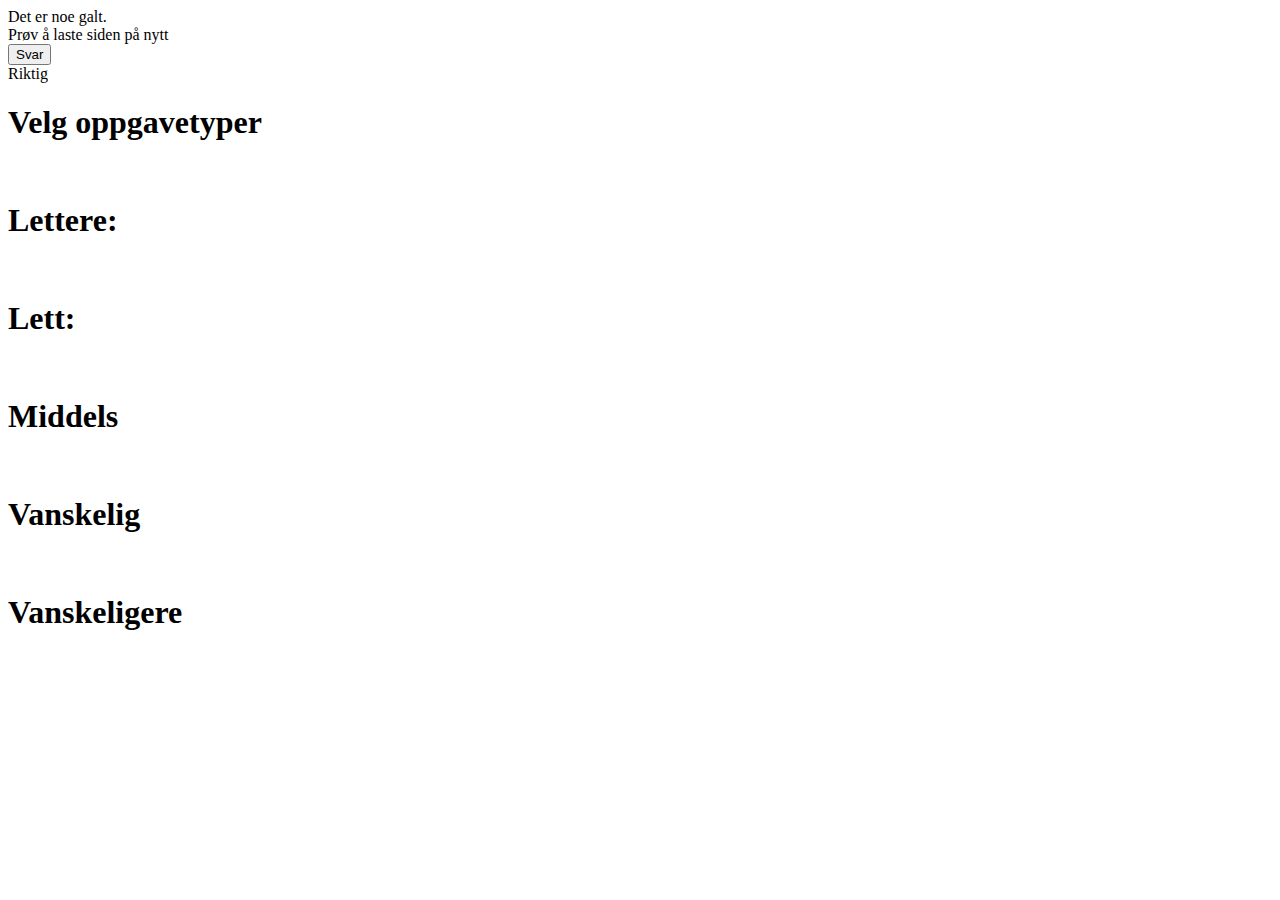
==== tekstoppgaver/index.html @ f9743867 "Add files via upload" ====
<!DOCTYPE html>
<html lang="en">

<head>
    <meta name="mobile-web-app-capable" content="yes">
    <meta name="apple-mobile-web-app-capable" content="yes">
    <meta name="viewport"
        content="user-scalable=no, initial-scale=1, maximum-scale=1, minimum-scale=1, width=device-width, height=device-height" />
    <meta charset="UTF-8">
    <title>Tekstoppgaver</title>
    <link rel="stylesheet" href="./css/animate.css">
    <link rel="stylesheet" href="./css/keypad.css">
    <link rel="stylesheet" href="./css/style.css">
    <script src="./js/jquery.js"></script>
    <script src="./js/keypad.js"></script>
    <link rel="icon" type="image/png" href="./icon.png">
    <link rel="apple-touch-icon" type="image/png" href="./icon.png">
</head>

<body>
    <!-- <canvas></canvas> -->
    <div class="app">
        <form onsubmit="return false;" class="appform">
            <div class="appdiv">
                <div class="text">Det er noe galt.</div>
                <div class="svar">Prøv å laste siden på nytt</div>
            </div>
            <div class="svarknapp">
                <input type="submit" value="Svar" id="svarknapp">
            </div>
        </form>
        <div id="snackbar">Riktig</div>

        <div class="openBtn">
            <span></span>
        </div>

        <div class="openDiv">
            <div class="container">
                <h1>Velg oppgavetyper</h1>
                <br />
                <h1>Lettere:</h1>
                <div class="lettere"></div>
                <br />

                <h1>Lett:</h1>
                <div class="lett"></div>
                <br />

                <h1>Middels</h1>
                <div class="middels"></div>
                <br />

                <h1>Vanskelig</h1>
                <div class="vanskelig"> </div>
                <br />

                <h1>Vanskeligere</h1>
                <div class="vanskeligere"></div>
                <br />
            </div>
        </div>
    </div>
    <script src="./js/tekstoppgaver.js"></script>
</body>

</html>
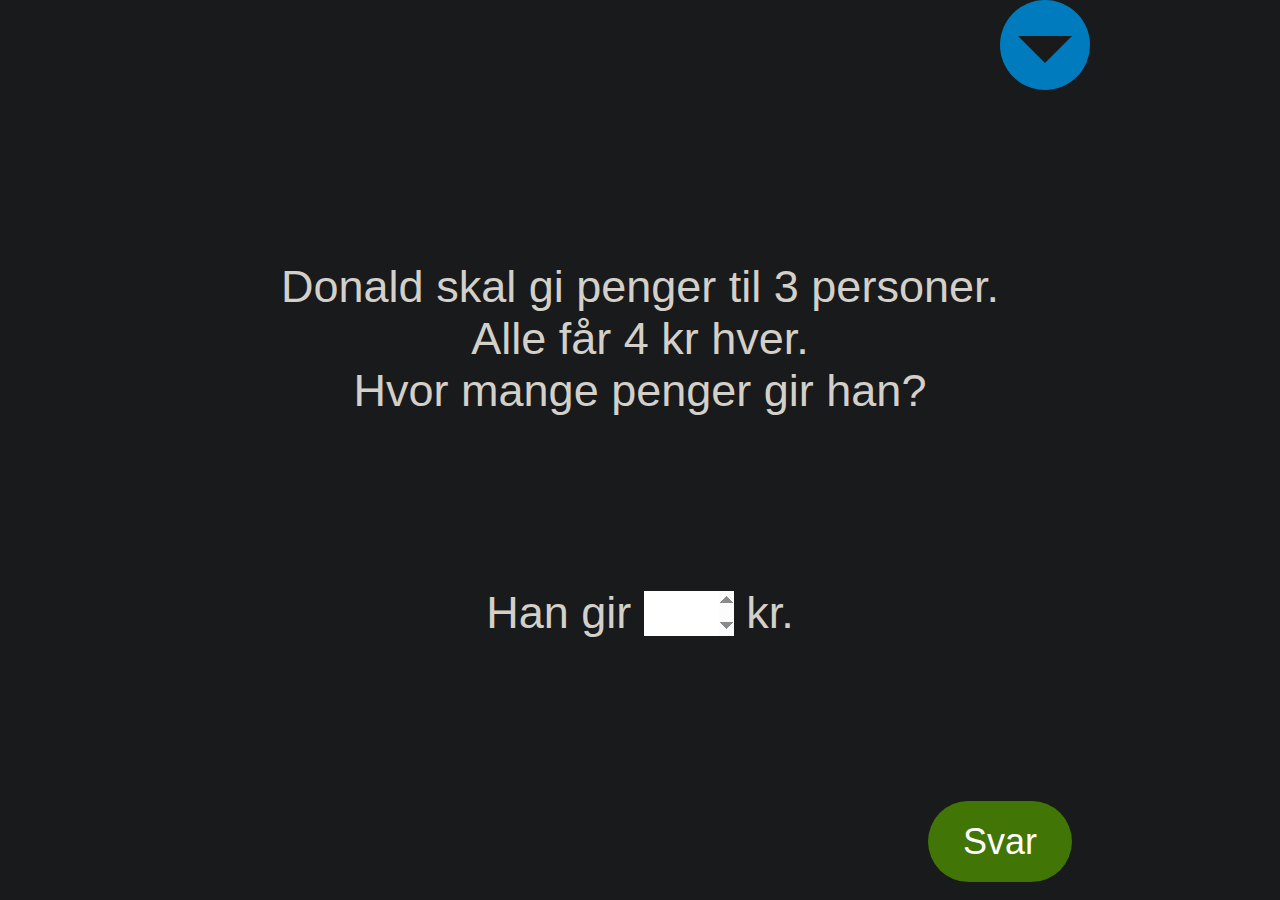
==== commit 55802a19: "LeGge til meny-ting" ====
--- a/tekstoppgaver/index.html
+++ b/tekstoppgaver/index.html
@@ -10,9 +10,11 @@
     <title>Tekstoppgaver</title>
     <link rel="stylesheet" href="./css/animate.css">
     <link rel="stylesheet" href="./css/keypad.css">
+    <link rel="stylesheet" href="./css/accordion.css">
     <link rel="stylesheet" href="./css/style.css">
     <script src="./js/jquery.js"></script>
     <script src="./js/keypad.js"></script>
+    <script src="./js/accordion.js"></script>
     <link rel="icon" type="image/png" href="./icon.png">
     <link rel="apple-touch-icon" type="image/png" href="./icon.png">
 </head>
@@ -37,27 +39,50 @@
 
         <div class="openDiv">
             <div class="container">
-                <h1>Velg oppgavetyper</h1>
-                <br />
-                <h1>Lettere:</h1>
-                <div class="lettere"></div>
-                <br />
+                <div data-role="accordion" data-one-frame="true" data-show-active="true">
+                    <div class="frame active">
+                        <div class="heading">Velg oppgavetyper</div>
+                        <div class="content">
+                            <h1>Velg oppgavetyper</h1>
+                            <br />
+                            <h1>Lettere:</h1>
+                            <div class="lettere"></div>
+                            <br />
 
-                <h1>Lett:</h1>
-                <div class="lett"></div>
-                <br />
+                            <h1>Lett:</h1>
+                            <div class="lett"></div>
+                            <br />
 
-                <h1>Middels</h1>
-                <div class="middels"></div>
-                <br />
+                            <h1>Middels</h1>
+                            <div class="middels"></div>
+                            <br />
 
-                <h1>Vanskelig</h1>
-                <div class="vanskelig"> </div>
-                <br />
+                            <h1>Vanskelig</h1>
+                            <div class="vanskelig"> </div>
+                            <br />
 
-                <h1>Vanskeligere</h1>
-                <div class="vanskeligere"></div>
-                <br />
+                            <h1>Vanskeligere</h1>
+                            <div class="vanskeligere"></div>
+                        </div>
+                    </div>
+                    <div class="frame">
+                        <div class="heading">Lag URL</div>
+                        <div class="content">
+                            <h1>Lag URL</h1>
+                            <br />
+                            <div class="urlBox">
+                                <label class="tgl">
+                                    <input type="checkbox" checked id="lasOppg" />
+                                    <span>Lås oppgaver</span>
+                                </label>
+                                <div class="url">
+                                    <div class="urlTxt">URL:</div>
+                                    <input class="urlText" placeholder="Her kommer URL-en" readonly>
+                                </div>
+                            </div>
+                        </div>
+                    </div>
+                </div>
             </div>
         </div>
     </div>
--- a/tekstoppgaver/css/keypad.css
+++ b/tekstoppgaver/css/keypad.css
@@ -0,0 +1,774 @@
+/*
+ * Metro 4 Components Library 4.4.3  (https://metroui.org.ua)
+ * Copyright 2012-2021 by Serhii Pimenov (https://pimenov.com.ua). All rights reserved.
+ * Built at 13/03/2021 13:20:23
+ * Licensed under MIT
+ */
+.keypad {
+  background-color: #ffffff;
+  color: #1d1d1d;
+  border: 1px solid #d9d9d9;
+}
+.keypad input {
+  border: 0;
+}
+.keypad .keys {
+  display: none;
+  position: absolute;
+  top: 100%;
+  left: 0;
+  width: auto;
+  float: left;
+  background-color: inherit;
+  color: inherit;
+  border: none;
+  padding: 0;
+  user-select: none;
+  transition: all 0.3s ease-in-out;
+  z-index: 1000;
+}
+.keypad .keys::before {
+  content: '';
+  position: absolute;
+  background-color: inherit;
+  width: 10px;
+  height: 10px;
+  border: 1px solid #dfdfdf;
+  z-index: 2;
+  left: -5px;
+  top: 50%;
+  transform: translateY(-50%);
+  margin-top: -5px;
+  border-top-color: transparent;
+  border-right-color: transparent;
+  transform: rotate(45deg);
+}
+.keypad .keys.open {
+  display: block;
+  transition: all 0.3s ease-in-out;
+}
+.keypad .keys.right {
+  left: 100%;
+  transform: translateY(-50%);
+  top: 50%;
+  margin-left: -1px;
+}
+.keypad .keys.bottom {
+  left: 50%;
+  transform: translateX(-50%);
+  top: 100%;
+  margin-top: -1px;
+}
+.keypad .keys.bottom::before {
+  top: 0;
+  left: 50%;
+  transform: translateX(-50%);
+  transform: rotate(135deg);
+}
+.keypad .keys.top {
+  top: 0;
+  left: 50%;
+  transform: translateY(-100%) translateX(-50%);
+  margin-top: 1px;
+}
+.keypad .keys.top::before {
+  top: 100%;
+  left: 50%;
+  transform: translateX(-50%);
+  transform: rotate(-45deg);
+}
+.keypad .keys.left {
+  left: 0;
+  transform: translateY(-50%) translateX(-100%);
+  top: 50%;
+  margin-left: 1px;
+}
+.keypad .keys.left::before {
+  top: 50%;
+  transform: translateY(-50%);
+  left: 100%;
+  margin-left: -5px;
+  transform: rotate(225deg);
+}
+.keypad .keys.bottom-left {
+  top: 100%;
+  left: 0;
+  margin-top: -1px;
+}
+.keypad .keys.bottom-left::before {
+  top: 0;
+  left: 0.625rem;
+  transform: rotate(135deg);
+}
+.keypad .keys.bottom-right {
+  top: 100%;
+  left: 100%;
+  transform: translateX(-100%);
+  margin-top: -1px;
+}
+.keypad .keys.bottom-right::before {
+  top: 0;
+  left: 100%;
+  margin-left: -1rem;
+  transform: rotate(135deg);
+}
+.keypad .keys.top-left {
+  top: 0;
+  left: 0;
+  transform: translateY(-100%);
+  margin-top: 1px;
+}
+.keypad .keys.top-left::before {
+  top: 100%;
+  left: 0.625rem;
+  transform: rotate(-45deg);
+}
+.keypad .keys.top-right {
+  top: 0;
+  left: 100%;
+  transform: translateY(-100%) translateX(-100%);
+  margin-top: 1px;
+}
+.keypad .keys.top-right::before {
+  top: 100%;
+  left: 100%;
+  margin-left: -1rem;
+  transform: rotate(-45deg);
+}
+.keypad .key {
+  display: block;
+  position: relative;
+  float: left;
+  background-color: inherit;
+  color: inherit;
+  margin: 0;
+  text-align: center;
+  border: 1px solid #dfdfdf;
+  font-size: 1rem;
+  cursor: pointer;
+  transition: all 0.3s ease-in-out;
+}
+.keypad .key:hover {
+  transition: all 0.3s ease-in-out;
+  box-shadow: 0 0 0 3px rgba(228, 228, 228, 0.45);
+  transform: scale(1.2);
+  z-index: 2;
+}
+.keypad .key.service-key {
+  background-color: #f8f8f8;
+}
+.metro-input,
+.file,
+.input,
+.textarea,
+.select,
+.tag-input,
+.spinner,
+.color-picker {
+  position: relative;
+  border: 1px #d9d9d9 solid;
+  color: #1d1d1d;
+  width: 100%;
+  font-size: 16px;
+  height: 36px;
+  line-height: 36px;
+  background: #ffffff none;
+  background-clip: padding-box;
+  min-width: 0;
+}
+.metro-input input,
+.file input,
+.input input,
+.textarea input,
+.select input,
+.tag-input input,
+.spinner input,
+.color-picker input {
+  appearance: none;
+  display: block;
+  outline: none;
+  width: 100%;
+  min-width: 0;
+}
+.metro-input input::-ms-clear,
+.file input::-ms-clear,
+.input input::-ms-clear,
+.textarea input::-ms-clear,
+.select input::-ms-clear,
+.tag-input input::-ms-clear,
+.spinner input::-ms-clear,
+.color-picker input::-ms-clear {
+  display: none;
+}
+.metro-input input::-ms-reveal,
+.file input::-ms-reveal,
+.input input::-ms-reveal,
+.textarea input::-ms-reveal,
+.select input::-ms-reveal,
+.tag-input input::-ms-reveal,
+.spinner input::-ms-reveal,
+.color-picker input::-ms-reveal {
+  display: none;
+}
+.metro-input input::-webkit-clear-button,
+.file input::-webkit-clear-button,
+.input input::-webkit-clear-button,
+.textarea input::-webkit-clear-button,
+.select input::-webkit-clear-button,
+.tag-input input::-webkit-clear-button,
+.spinner input::-webkit-clear-button,
+.color-picker input::-webkit-clear-button {
+  display: none;
+}
+.metro-input input::-webkit-inner-spin-button,
+.file input::-webkit-inner-spin-button,
+.input input::-webkit-inner-spin-button,
+.textarea input::-webkit-inner-spin-button,
+.select input::-webkit-inner-spin-button,
+.tag-input input::-webkit-inner-spin-button,
+.spinner input::-webkit-inner-spin-button,
+.color-picker input::-webkit-inner-spin-button {
+  height: 100%;
+}
+.metro-input:focus,
+.file:focus,
+.input:focus,
+.textarea:focus,
+.select:focus,
+.tag-input:focus,
+.spinner:focus,
+.color-picker:focus {
+  outline: none;
+}
+.metro-input:hover,
+.file:hover,
+.input:hover,
+.textarea:hover,
+.select:hover,
+.tag-input:hover,
+.spinner:hover,
+.color-picker:hover {
+  border-color: #c0c0c0;
+}
+.metro-input .input-clear-button,
+.file .input-clear-button,
+.input .input-clear-button,
+.textarea .input-clear-button,
+.select .input-clear-button,
+.tag-input .input-clear-button,
+.spinner .input-clear-button,
+.color-picker .input-clear-button,
+.metro-input .input-reveal-button,
+.file .input-reveal-button,
+.input .input-reveal-button,
+.textarea .input-reveal-button,
+.select .input-reveal-button,
+.tag-input .input-reveal-button,
+.spinner .input-reveal-button,
+.color-picker .input-reveal-button {
+  transform: scale(0);
+  opacity: 0;
+}
+.metro-input .input-clear-button:active,
+.file .input-clear-button:active,
+.input .input-clear-button:active,
+.textarea .input-clear-button:active,
+.select .input-clear-button:active,
+.tag-input .input-clear-button:active,
+.spinner .input-clear-button:active,
+.color-picker .input-clear-button:active,
+.metro-input .input-reveal-button:active,
+.file .input-reveal-button:active,
+.input .input-reveal-button:active,
+.textarea .input-reveal-button:active,
+.select .input-reveal-button:active,
+.tag-input .input-reveal-button:active,
+.spinner .input-reveal-button:active,
+.color-picker .input-reveal-button:active,
+.metro-input .input-clear-button:focus,
+.file .input-clear-button:focus,
+.input .input-clear-button:focus,
+.textarea .input-clear-button:focus,
+.select .input-clear-button:focus,
+.tag-input .input-clear-button:focus,
+.spinner .input-clear-button:focus,
+.color-picker .input-clear-button:focus,
+.metro-input .input-reveal-button:focus,
+.file .input-reveal-button:focus,
+.input .input-reveal-button:focus,
+.textarea .input-reveal-button:focus,
+.select .input-reveal-button:focus,
+.tag-input .input-reveal-button:focus,
+.spinner .input-reveal-button:focus,
+.color-picker .input-reveal-button:focus,
+.metro-input .input-clear-button:hover,
+.file .input-clear-button:hover,
+.input .input-clear-button:hover,
+.textarea .input-clear-button:hover,
+.select .input-clear-button:hover,
+.tag-input .input-clear-button:hover,
+.spinner .input-clear-button:hover,
+.color-picker .input-clear-button:hover,
+.metro-input .input-reveal-button:hover,
+.file .input-reveal-button:hover,
+.input .input-reveal-button:hover,
+.textarea .input-reveal-button:hover,
+.select .input-reveal-button:hover,
+.tag-input .input-reveal-button:hover,
+.spinner .input-reveal-button:hover,
+.color-picker .input-reveal-button:hover {
+  opacity: 1;
+  transform: scale(1);
+}
+.metro-input:focus .input-clear-button,
+.file:focus .input-clear-button,
+.input:focus .input-clear-button,
+.textarea:focus .input-clear-button,
+.select:focus .input-clear-button,
+.tag-input:focus .input-clear-button,
+.spinner:focus .input-clear-button,
+.color-picker:focus .input-clear-button,
+.metro-input.focused .input-clear-button,
+.file.focused .input-clear-button,
+.input.focused .input-clear-button,
+.textarea.focused .input-clear-button,
+.select.focused .input-clear-button,
+.tag-input.focused .input-clear-button,
+.spinner.focused .input-clear-button,
+.color-picker.focused .input-clear-button,
+.metro-input:hover .input-clear-button,
+.file:hover .input-clear-button,
+.input:hover .input-clear-button,
+.textarea:hover .input-clear-button,
+.select:hover .input-clear-button,
+.tag-input:hover .input-clear-button,
+.spinner:hover .input-clear-button,
+.color-picker:hover .input-clear-button,
+.metro-input:focus .input-reveal-button,
+.file:focus .input-reveal-button,
+.input:focus .input-reveal-button,
+.textarea:focus .input-reveal-button,
+.select:focus .input-reveal-button,
+.tag-input:focus .input-reveal-button,
+.spinner:focus .input-reveal-button,
+.color-picker:focus .input-reveal-button,
+.metro-input.focused .input-reveal-button,
+.file.focused .input-reveal-button,
+.input.focused .input-reveal-button,
+.textarea.focused .input-reveal-button,
+.select.focused .input-reveal-button,
+.tag-input.focused .input-reveal-button,
+.spinner.focused .input-reveal-button,
+.color-picker.focused .input-reveal-button,
+.metro-input:hover .input-reveal-button,
+.file:hover .input-reveal-button,
+.input:hover .input-reveal-button,
+.textarea:hover .input-reveal-button,
+.select:hover .input-reveal-button,
+.tag-input:hover .input-reveal-button,
+.spinner:hover .input-reveal-button,
+.color-picker:hover .input-reveal-button {
+  opacity: 1;
+  transform: scale(1);
+  visibility: visible;
+}
+.metro-input:focus,
+.file:focus,
+.input:focus,
+.textarea:focus,
+.select:focus,
+.tag-input:focus,
+.spinner:focus,
+.color-picker:focus,
+.metro-input.focused,
+.file.focused,
+.input.focused,
+.textarea.focused,
+.select.focused,
+.tag-input.focused,
+.spinner.focused,
+.color-picker.focused {
+  box-shadow: 0 0 0 3px rgba(228, 228, 228, 0.45);
+}
+.metro-input:disabled,
+.file:disabled,
+.input:disabled,
+.textarea:disabled,
+.select:disabled,
+.tag-input:disabled,
+.spinner:disabled,
+.color-picker:disabled,
+.metro-input.disabled,
+.file.disabled,
+.input.disabled,
+.textarea.disabled,
+.select.disabled,
+.tag-input.disabled,
+.spinner.disabled,
+.color-picker.disabled {
+  pointer-events: none;
+  border-color: #ebebeb;
+  background-color: #e9e9e9;
+}
+.metro-input.hide-cursor input,
+.file.hide-cursor input,
+.input.hide-cursor input,
+.textarea.hide-cursor input,
+.select.hide-cursor input,
+.tag-input.hide-cursor input,
+.spinner.hide-cursor input,
+.color-picker.hide-cursor input {
+  color: transparent;
+  text-shadow: 0 0 0 #1d1d1d;
+}
+.metro-input.required,
+.file.required,
+.input.required,
+.textarea.required,
+.select.required,
+.tag-input.required,
+.spinner.required,
+.color-picker.required {
+  border: 1px #1ba1e2 dashed !important;
+}
+.metro-input.required:focus,
+.file.required:focus,
+.input.required:focus,
+.textarea.required:focus,
+.select.required:focus,
+.tag-input.required:focus,
+.spinner.required:focus,
+.color-picker.required:focus,
+.metro-input.required.focused,
+.file.required.focused,
+.input.required.focused,
+.textarea.required.focused,
+.select.required.focused,
+.tag-input.required.focused,
+.spinner.required.focused,
+.color-picker.required.focused {
+  box-shadow: 0 0 0 3px rgba(27, 161, 226, 0.45) !important;
+}
+.metro-input.invalid,
+.file.invalid,
+.input.invalid,
+.textarea.invalid,
+.select.invalid,
+.tag-input.invalid,
+.spinner.invalid,
+.color-picker.invalid {
+  border: 1px #CE352C solid !important;
+}
+.metro-input.invalid:focus,
+.file.invalid:focus,
+.input.invalid:focus,
+.textarea.invalid:focus,
+.select.invalid:focus,
+.tag-input.invalid:focus,
+.spinner.invalid:focus,
+.color-picker.invalid:focus,
+.metro-input.invalid.focused,
+.file.invalid.focused,
+.input.invalid.focused,
+.textarea.invalid.focused,
+.select.invalid.focused,
+.tag-input.invalid.focused,
+.spinner.invalid.focused,
+.color-picker.invalid.focused {
+  box-shadow: 0 0 0 3px rgba(206, 53, 44, 0.45) !important;
+}
+.metro-input.invalid::after,
+.file.invalid::after,
+.input.invalid::after,
+.textarea.invalid::after,
+.select.invalid::after,
+.tag-input.invalid::after,
+.spinner.invalid::after,
+.color-picker.invalid::after {
+  position: absolute;
+  content: attr(data-exclaim);
+  color: #CE352C;
+  left: -16px;
+  top: 0;
+  font-size: 1.625rem;
+  font-weight: bold;
+}
+.metro-input.valid,
+.file.valid,
+.input.valid,
+.textarea.valid,
+.select.valid,
+.tag-input.valid,
+.spinner.valid,
+.color-picker.valid {
+  border: 1px #60a917 solid !important;
+}
+.metro-input.valid:focus,
+.file.valid:focus,
+.input.valid:focus,
+.textarea.valid:focus,
+.select.valid:focus,
+.tag-input.valid:focus,
+.spinner.valid:focus,
+.color-picker.valid:focus,
+.metro-input.valid.focused,
+.file.valid.focused,
+.input.valid.focused,
+.textarea.valid.focused,
+.select.valid.focused,
+.tag-input.valid.focused,
+.spinner.valid.focused,
+.color-picker.valid.focused {
+  box-shadow: 0 0 0 3px rgba(96, 169, 23, 0.45) !important;
+}
+textarea.metro-input {
+  height: auto;
+  padding: 0 0.75rem;
+}
+input[type=button],
+input[type=submit],
+input[type=reset] {
+  width: auto;
+}
+.file .prepend,
+.input .prepend,
+.select .prepend,
+.textarea .prepend,
+.tag-input .prepend,
+.spinner .prepend,
+.color-picker .prepend,
+.file .append,
+.input .append,
+.select .append,
+.textarea .append,
+.tag-input .append,
+.spinner .append,
+.color-picker .append {
+  padding: 0.5rem 0.75rem;
+  background-color: #f8f8f8;
+  color: #1d1d1d;
+  line-height: 1.25rem;
+  white-space: nowrap;
+}
+.hidden-input {
+  width: 1px;
+  height: 1px;
+  position: absolute;
+  top: 0;
+  left: 0;
+  opacity: 0;
+}
+.file:disabled input,
+.input:disabled input,
+.textarea:disabled input,
+.select:disabled input,
+.tag-input:disabled input,
+.spinner:disabled input,
+.tag-input:disabled input,
+.rating:disabled input,
+.color-picker:disabled input,
+.file.disabled input,
+.input.disabled input,
+.textarea.disabled input,
+.select.disabled input,
+.tag-input.disabled input,
+.spinner.disabled input,
+.tag-input.disabled input,
+.rating.disabled input,
+.color-picker.disabled input,
+.file:disabled textarea,
+.input:disabled textarea,
+.textarea:disabled textarea,
+.select:disabled textarea,
+.tag-input:disabled textarea,
+.spinner:disabled textarea,
+.tag-input:disabled textarea,
+.rating:disabled textarea,
+.color-picker:disabled textarea,
+.file.disabled textarea,
+.input.disabled textarea,
+.textarea.disabled textarea,
+.select.disabled textarea,
+.tag-input.disabled textarea,
+.spinner.disabled textarea,
+.tag-input.disabled textarea,
+.rating.disabled textarea,
+.color-picker.disabled textarea,
+.file:disabled select,
+.input:disabled select,
+.textarea:disabled select,
+.select:disabled select,
+.tag-input:disabled select,
+.spinner:disabled select,
+.tag-input:disabled select,
+.rating:disabled select,
+.color-picker:disabled select,
+.file.disabled select,
+.input.disabled select,
+.textarea.disabled select,
+.select.disabled select,
+.tag-input.disabled select,
+.spinner.disabled select,
+.tag-input.disabled select,
+.rating.disabled select,
+.color-picker.disabled select,
+.file:disabled .select-input,
+.input:disabled .select-input,
+.textarea:disabled .select-input,
+.select:disabled .select-input,
+.tag-input:disabled .select-input,
+.spinner:disabled .select-input,
+.tag-input:disabled .select-input,
+.rating:disabled .select-input,
+.color-picker:disabled .select-input,
+.file.disabled .select-input,
+.input.disabled .select-input,
+.textarea.disabled .select-input,
+.select.disabled .select-input,
+.tag-input.disabled .select-input,
+.spinner.disabled .select-input,
+.tag-input.disabled .select-input,
+.rating.disabled .select-input,
+.color-picker.disabled .select-input,
+.file:disabled .caption,
+.input:disabled .caption,
+.textarea:disabled .caption,
+.select:disabled .caption,
+.tag-input:disabled .caption,
+.spinner:disabled .caption,
+.tag-input:disabled .caption,
+.rating:disabled .caption,
+.color-picker:disabled .caption,
+.file.disabled .caption,
+.input.disabled .caption,
+.textarea.disabled .caption,
+.select.disabled .caption,
+.tag-input.disabled .caption,
+.spinner.disabled .caption,
+.tag-input.disabled .caption,
+.rating.disabled .caption,
+.color-picker.disabled .caption,
+.file:disabled .stars li,
+.input:disabled .stars li,
+.textarea:disabled .stars li,
+.select:disabled .stars li,
+.tag-input:disabled .stars li,
+.spinner:disabled .stars li,
+.tag-input:disabled .stars li,
+.rating:disabled .stars li,
+.color-picker:disabled .stars li,
+.file.disabled .stars li,
+.input.disabled .stars li,
+.textarea.disabled .stars li,
+.select.disabled .stars li,
+.tag-input.disabled .stars li,
+.spinner.disabled .stars li,
+.tag-input.disabled .stars li,
+.rating.disabled .stars li,
+.color-picker.disabled .stars li {
+  background: transparent;
+  color: #989898;
+}
+.file:disabled .button-group,
+.input:disabled .button-group,
+.textarea:disabled .button-group,
+.select:disabled .button-group,
+.tag-input:disabled .button-group,
+.spinner:disabled .button-group,
+.tag-input:disabled .button-group,
+.rating:disabled .button-group,
+.color-picker:disabled .button-group,
+.file.disabled .button-group,
+.input.disabled .button-group,
+.textarea.disabled .button-group,
+.select.disabled .button-group,
+.tag-input.disabled .button-group,
+.spinner.disabled .button-group,
+.tag-input.disabled .button-group,
+.rating.disabled .button-group,
+.color-picker.disabled .button-group {
+  display: none;
+}
+.invalid_feedback {
+  font-size: 0.9em;
+  color: #CE352C;
+}
+.custom-validation input[required]:valid,
+.custom-validation select[required]:valid,
+.custom-validation textarea[required]:valid {
+  border-color: #60a917;
+}
+.custom-validation input[required]:valid + .invalid_feedback,
+.custom-validation select[required]:valid + .invalid_feedback,
+.custom-validation textarea[required]:valid + .invalid_feedback {
+  display: none;
+}
+.custom-validation input[required]:invalid,
+.custom-validation select[required]:invalid,
+.custom-validation textarea[required]:invalid {
+  border-color: #CE352C;
+}
+.custom-validation input[required]:invalid + .invalid_feedback,
+.custom-validation select[required]:invalid + .invalid_feedback,
+.custom-validation textarea[required]:invalid + .invalid_feedback {
+  display: block;
+}
+.invalid_feedback {
+  display: none;
+}
+.invalid + .invalid_feedback,
+.invalid > .invalid_feedback {
+  display: block !important;
+}
+::-webkit-search-cancel-button {
+  -webkit-appearance: none;
+}
+::-webkit-search-results-button {
+  -webkit-appearance: none;
+}
+input[type=search] {
+  -webkit-appearance: none;
+}
+input:-webkit-autofill,
+input:-webkit-autofill:hover,
+input:-webkit-autofill:focus,
+input:-webkit-autofill:active {
+  -webkit-box-shadow: 0 0 0 1000px white inset;
+  background-color: #ffffff !important;
+  transition: background-color 5000s ease-in-out 0s;
+}
+::-webkit-input-placeholder {
+  font-size: 14px;
+}
+::-moz-placeholder {
+  font-size: 14px;
+}
+:-moz-placeholder {
+  font-size: 14px;
+}
+:-ms-input-placeholder {
+  font-size: 14px;
+}
+input.rtl,
+input[dir=rtl] {
+  direction: rtl;
+}
+.label-for-input {
+  display: block;
+  position: relative;
+}
+.label-for-input.rtl {
+  text-align: right;
+}
+input[placeholder] {
+  text-overflow: ellipsis;
+}
+input::-moz-placeholder {
+  text-overflow: ellipsis;
+}
+input:-moz-placeholder {
+  text-overflow: ellipsis;
+}
+input:-ms-input-placeholder {
+  text-overflow: ellipsis;
+}
--- a/tekstoppgaver/css/accordion.css
+++ b/tekstoppgaver/css/accordion.css
@@ -0,0 +1,115 @@
+/*
+ * Metro 4 Components Library 4.4.3  (https://metroui.org.ua)
+ * Copyright 2012-2021 by Serhii Pimenov (https://pimenov.com.ua). All rights reserved.
+ * Built at 16/03/2021 16:02:28
+ * Licensed under MIT
+ */
+.accordion {
+  list-style: none inside;
+  margin: 0;
+  padding: 0;
+  position: relative;
+  display: flex;
+  flex-direction: column;
+  width: 100%;
+}
+.accordion > .frame {
+  display: block;
+  margin: 1px 0;
+}
+.accordion > .frame > .heading {
+  display: block;
+  position: relative;
+  padding: 8px 16px;
+  background-color: #f8f8f8;
+  cursor: pointer;
+  white-space: nowrap;
+  overflow: hidden;
+  text-overflow: ellipsis;
+}
+.accordion > .frame > .content {
+  display: block;
+}
+.accordion.marker-on .heading {
+  padding-left: 40px;
+}
+.accordion.marker-on .heading::before {
+  line-height: 1;
+  display: block;
+  content: "\203A";
+  position: absolute;
+  left: 0;
+  top: 0;
+  font-size: 32px;
+  width: 34px;
+  height: 34px;
+  text-align: center;
+  transform: rotate(0);
+  transition: transform 0.3s;
+  transform-origin: 50% 50%;
+}
+.accordion.marker-on .frame.active > .heading::before {
+  transform: rotate(90deg);
+  transition: transform 0.3s;
+}
+.accordion.marker-on[dir=rtl] .heading {
+  padding-left: 1rem;
+  padding-right: 32px;
+}
+.accordion.marker-on[dir=rtl] .heading::before {
+  left: auto;
+  right: 0;
+}
+.accordion.marker-on[dir=rtl] .frame.active > .heading::before {
+  transform: rotate(-90deg);
+  transition: transform 0.3s;
+}
+.accordion.material .heading::before {
+  display: none;
+}
+.accordion.material > .frame > .heading {
+  padding: 16px 42px 16px 16px;
+  font-size: 16px;
+  background-color: #ffffff;
+}
+.accordion.material > .frame > .heading::after {
+  display: block;
+  content: "\203A";
+  position: absolute;
+  right: 16px;
+  top: 8px;
+  font-size: 32px;
+  width: 40px;
+  height: 40px;
+  text-align: center;
+  line-height: 1;
+  transform: rotate(0);
+  transition: transform 0.3s;
+  transform-origin: 50% 50%;
+}
+.accordion.material .frame + .frame {
+  border-top: 1px #dfdfdf solid;
+}
+.accordion.material > .frame > .content {
+  padding: 16px;
+  font-size: 14px;
+}
+.accordion.material > .frame.active .heading::after {
+  transform: rotate(90deg);
+  transition: transform 0.3s;
+}
+.accordion.rtl.material > .frame > .heading,
+.accordion[dir=rtl].material > .frame > .heading {
+  padding: 16px 16px 16px 42px;
+}
+.accordion.rtl.material > .frame > .heading::after,
+.accordion[dir=rtl].material > .frame > .heading::after {
+  left: 16px;
+  right: auto;
+  top: 8px;
+  transform: rotate(180deg);
+}
+.accordion.rtl.material > .frame.active .heading::after,
+.accordion[dir=rtl].material > .frame.active .heading::after {
+  transform: rotate(270deg);
+}
--- a/tekstoppgaver/css/style.css
+++ b/tekstoppgaver/css/style.css
@@ -0,0 +1,534 @@
+* {
+  margin: 0;
+  padding: 0;
+  box-sizing: border-box;
+  outline: none;
+}
+
+body {
+  width: 100vw;
+  height: 100vh;
+  margin: 0;
+  padding: 0;
+  box-sizing: border-box;
+  background-color: rgba(25, 26, 27, 1);
+  color: rgba(211, 207, 201, 1);
+}
+
+/* canvas {
+  width: 100vmin;
+  height: 100vmin;
+  position: absolute;
+  transform: translate(-50%, -50%);
+  top: 50vh;
+  left: 50vw;
+} */
+
+.app {
+  width: 100vmin;
+  height: 100vmin;
+  position: absolute;
+  transform: translate(-50%, -50%);
+  top: 50vh;
+  left: 50vw;
+  padding: 1vmin;
+  background-color: rgba(0, 0, 0, 0);
+  /* color: black; */
+  position: relative;
+}
+
+#svarknapp {
+  width: 16vmin;
+  height: 9vmin;
+  font-size: 4vmin;
+  position: absolute;
+  bottom: 2vmin;
+  right: 2vmin;
+  border-radius: 10vmin;
+  color: rgba(255, 255, 255, 1);
+  background-color: rgba(65, 117, 5, 1);
+  transition: transform 0.5s ease-in-out, background-color 0.5s ease-in-out;
+  outline: none;
+  border: none;
+}
+
+#svarknapp:hover {
+  background-color: rgba(2, 128, 144, 1);
+  transform: scale(1.1);
+}
+
+#svarknapp:active {
+  background-color: rgba(34, 146, 164, 1);
+  transform: scale(1.2) !important;
+}
+
+.appdiv {
+  position: absolute;
+  top: 10vmin;
+  left: 10vmin;
+  width: 80vmin;
+  height: 80vmin;
+  display: flex;
+  flex-direction: column;
+  justify-content: space-evenly;
+  place-items: center;
+}
+
+.text,
+.svar {
+  width: 100%;
+  text-align: center;
+  max-height: 100%;
+  display: flex;
+  align-items: center;
+  justify-content: space-evenly;
+  flex-direction: column;
+}
+
+.oppgaveTxt {
+  width: 100%;
+  height: 100%;
+  font-size: 5vmin;
+}
+
+.oppgaveSvar {
+  width: 100%;
+  height: 100%;
+  font-size: 5vmin;
+}
+
+.w1l {
+  width: 5vmin;
+}
+
+.w2l {
+  width: 10vmin;
+}
+
+.w3l {
+  width: 15vmin;
+}
+
+.w4l {
+  width: 20vmin;
+}
+
+.w5l {
+  width: 25vmin;
+}
+
+.w6l {
+  width: 30vmin;
+}
+
+#snackbar {
+  visibility: hidden;
+  min-width: 10vmin;
+  /* background-color: rgba(255, 127, 17, 1); */
+  background-color: unset;
+  color: rgba(255, 255, 255, 1);
+  text-align: center;
+  border-radius: 5vmin;
+  padding: 3vmin;
+  z-index: 1;
+  bottom: 3vmin;
+
+  position: fixed;
+  transform: translate(-50%, 0);
+  left: 50vmin;
+
+  font-size: 5vmin;
+}
+
+.feil {
+  background-color: rgba(202, 60, 37, 1) !important;
+}
+
+.riktig {
+  background-color: rgba(125, 131, 255, 1) !important;
+}
+
+#snackbar.show {
+  visibility: visible;
+  -webkit-animation: fadein 0.5s, fadeout 0.5s 1s;
+  animation: fadein 0.5s, fadeout 0.5s 1s;
+}
+
+@-webkit-keyframes fadein {
+  from {
+    bottom: 0;
+    opacity: 0;
+  }
+
+  to {
+    bottom: 3vmin;
+    opacity: 1;
+  }
+}
+
+@keyframes fadein {
+  from {
+    bottom: 0;
+    opacity: 0;
+  }
+
+  to {
+    bottom: 3vmin;
+    opacity: 1;
+  }
+}
+
+@-webkit-keyframes fadeout {
+  from {
+    bottom: 3vmin;
+    opacity: 1;
+  }
+
+  to {
+    bottom: 0;
+    opacity: 0;
+  }
+}
+
+@keyframes fadeout {
+  from {
+    bottom: 3vmin;
+    opacity: 1;
+  }
+
+  to {
+    bottom: 0;
+    opacity: 0;
+  }
+}
+
+.openBtn {
+  width: 10vmin;
+  height: 10vmin;
+
+  position: fixed;
+  top: 0vmin;
+  right: 0vmin;
+
+  display: flex;
+  flex-direction: row;
+  place-items: center;
+  justify-content: center;
+  text-align: center;
+
+  background-color: #007cbe;
+
+  border-radius: 50%;
+
+  cursor: pointer;
+
+  transition: transform 0.5s ease, background-color 0.5s ease !important;
+
+  z-index: 2;
+}
+
+.openBtn:hover {
+  background-color: #41a2df;
+}
+
+.openBtn:active {
+  background-color: #1450c7;
+}
+
+.openBtn span {
+  /* font-size: 10vmin !important; */
+
+  background-color: #1a1a1b !important;
+
+  clip-path: polygon(50% 70%, 20% 40%, 80% 40%) !important;
+
+  width: 100%;
+  height: 100%;
+}
+
+.rot180 {
+  transform: rotate(180deg) !important;
+}
+
+.openDiv {
+  width: 100vmin;
+  height: 100vmin;
+  background-color: rgba(38, 70, 83, 0.95);
+  position: fixed;
+  top: 0;
+  left: 0;
+  z-index: 1;
+  border-radius: 5vmin;
+  padding: 3vmin;
+  overflow-y: scroll;
+  overflow-x: hidden;
+}
+
+.openDiv.showOpenDiv {
+  display: block !important;
+}
+
+.openDiv:not(.showOpenDiv) {
+  display: none !important;
+}
+
+/** EXAMPLE
+  <label class="tgl">
+    <input type="checkbox" />
+    <span data-on="Text to display when on" data-off="Text to display when off">Text to always display</span>
+  </label>
+**/
+.tgl {
+  position: relative;
+  outline: 0;
+  display: inline-block;
+  cursor: pointer;
+  user-select: none;
+  margin: 0.5vmin;
+}
+
+.tgl,
+.tgl * {
+  font-size: 120% !important;
+  font-weight: 550 !important;
+}
+
+.tgl,
+.tgl:after,
+.tgl:before,
+.tgl *,
+.tgl *:after,
+.tgl *:before,
+.tgl + .tgl-btn {
+  box-sizing: border-box;
+}
+
+.tgl::selection,
+.tgl:after::selection,
+.tgl:before::selection,
+.tgl *::selection,
+.tgl *:after::selection,
+.tgl *:before::selection,
+.tgl + .tgl-btn::selection {
+  background: none;
+}
+
+.tgl span {
+  position: relative;
+  display: block;
+  height: 1.8em;
+  line-height: 1.2em;
+  overflow: hidden;
+  /* font-weight: normal; */
+  text-align: center;
+  border-radius: 2em;
+  padding: 0.2em 1em;
+  border: 1px solid #fafafa;
+  box-shadow: inset 0 2px 0 rgba(0, 0, 0, 0.2), 0 2px 0 rgba(255, 255, 255, 0.7);
+  transition: color 0.3s ease, padding 0.3s ease-in-out,
+    background 0.3s ease-in-out;
+}
+
+.tgl span:before {
+  position: relative;
+  display: block;
+  line-height: 1.3em;
+  padding: 0 0.2em;
+}
+
+.tgl span:after {
+  position: absolute;
+  display: block;
+  content: "";
+  border-radius: 2em;
+  width: 1.3em;
+  height: 1.3em;
+  margin-left: -1.45em;
+  top: 0.2em;
+  background: #ffffff;
+  transition: left 0.3s cubic-bezier(0.175, 0.885, 0.32, 0.97),
+    background 0.3s ease-in-out;
+}
+
+.tgl input[type="checkbox"] {
+  display: none !important;
+}
+
+.tgl input[type="checkbox"]:not(:checked) + span {
+  background: #de474e;
+  color: #ffffff;
+  padding-left: 1.6em;
+  padding-right: 0.4em;
+}
+
+.tgl input[type="checkbox"]:not(:checked) + span:before {
+  content: attr(data-off);
+  color: #ffffff;
+}
+
+.tgl input[type="checkbox"]:not(:checked) + span:after {
+  background: #ffffff;
+  left: 1.6em;
+}
+
+.tgl input[type="checkbox"]:checked + span {
+  background: #86d993;
+  color: #ffffff;
+  padding-left: 0.4em;
+  padding-right: 1.6em;
+}
+
+.tgl input[type="checkbox"]:checked + span:before {
+  content: attr(data-on);
+}
+
+.tgl input[type="checkbox"]:checked + span:after {
+  background: #ffffff;
+  left: 100%;
+}
+
+.tgl input[type="checkbox"]:disabled,
+.tgl input[type="checkbox"]:disabled + span,
+.tgl input[type="checkbox"]:read-only,
+.tgl input[type="checkbox"]:read-only + span {
+  cursor: not-allowed;
+}
+
+.tgl-gray input[type="checkbox"]:not(:checked) + span {
+  background: #e3e3e3;
+  color: #999999;
+}
+
+.tgl-gray input[type="checkbox"]:not(:checked) + span:before {
+  color: #999999;
+}
+
+.tgl-gray input[type="checkbox"]:not(:checked) + span:after {
+  background: #ffffff;
+}
+
+.tgl-inline {
+  display: inline-block !important;
+  vertical-align: top;
+}
+
+.tgl-inline.tgl span {
+  min-width: 50px;
+}
+
+.tgl-inline.tgl span:before {
+  line-height: 1.4em;
+  padding-left: 0.4em;
+  padding-right: 0.4em;
+}
+
+.tgl-inline-label {
+  display: inline-block !important;
+  vertical-align: top;
+  line-height: 26px;
+}
+
+body {
+  font-family: "Source Sans Pro", Helvetica Neue, Helvetica, Arial,
+    sans-serifsans !important;
+}
+
+.simple-toggle {
+  position: absolute;
+  left: 0;
+  right: 0;
+  top: 30px;
+  text-align: center;
+  margin: auto;
+}
+
+.hide {
+  display: none !important;
+}
+
+.keypadMetro input {
+  width: 100%;
+  height: 100%;
+  font-size: 5vmin !important;
+}
+
+.keypadMetro {
+  margin: 0 !important;
+  display: inline-block !important;
+  font-size: 5vmin !important;
+}
+
+.svarboks {
+  height: 5vmin;
+  font-size: 5vmin !important;
+  color: rgba(25, 26, 27, 1);
+  background-color: rgba(255, 255, 255, 1);
+  border: none;
+  outline: none;
+  outline: none;
+  border-radius: 0;
+  /* padding-bottom: 1vmin !important;
+  padding-top: 1vmin !important;
+  padding-left: 0.4vmin !important; */
+  margin: 0 !important;
+  padding: 0 !important;
+  text-align: center;
+  box-sizing: initial !important;
+}
+
+.heading {
+  color: rgba(25, 26, 27, 1);
+  background-color: rgba(255, 255, 255, 1);
+}
+
+.url {
+  display: flex;
+  flex-direction: row;
+  align-items: center;
+  justify-content: center;
+  min-width: 40vmin;
+  height: 100%;
+}
+
+.urlBox {
+  display: flex;
+  /* flex-direction: row; */
+  align-items: center;
+  justify-content: space-evenly;
+  width: 100%;
+}
+
+.urlBox * {
+  height: 100%;
+  /* font-size: 3vmin; */
+}
+
+@media screen and (orientation: portrait) {
+  .urlBox {
+    flex-direction: column !important;
+  }
+
+  .urlBox * {
+    width: 100% !important;
+    font-size: 5vmin;
+  }
+}
+
+@media screen and (orientation: landscape) {
+  .urlBox {
+    flex-direction: row !important;
+  }
+
+  .urlBox * {
+    font-size: 3vmin;
+  }
+}
+
+.urlTxt {
+  width: 10%;
+  margin-right: 2vmin;
+}
+
+.urlText {
+  width: 90%;
+}
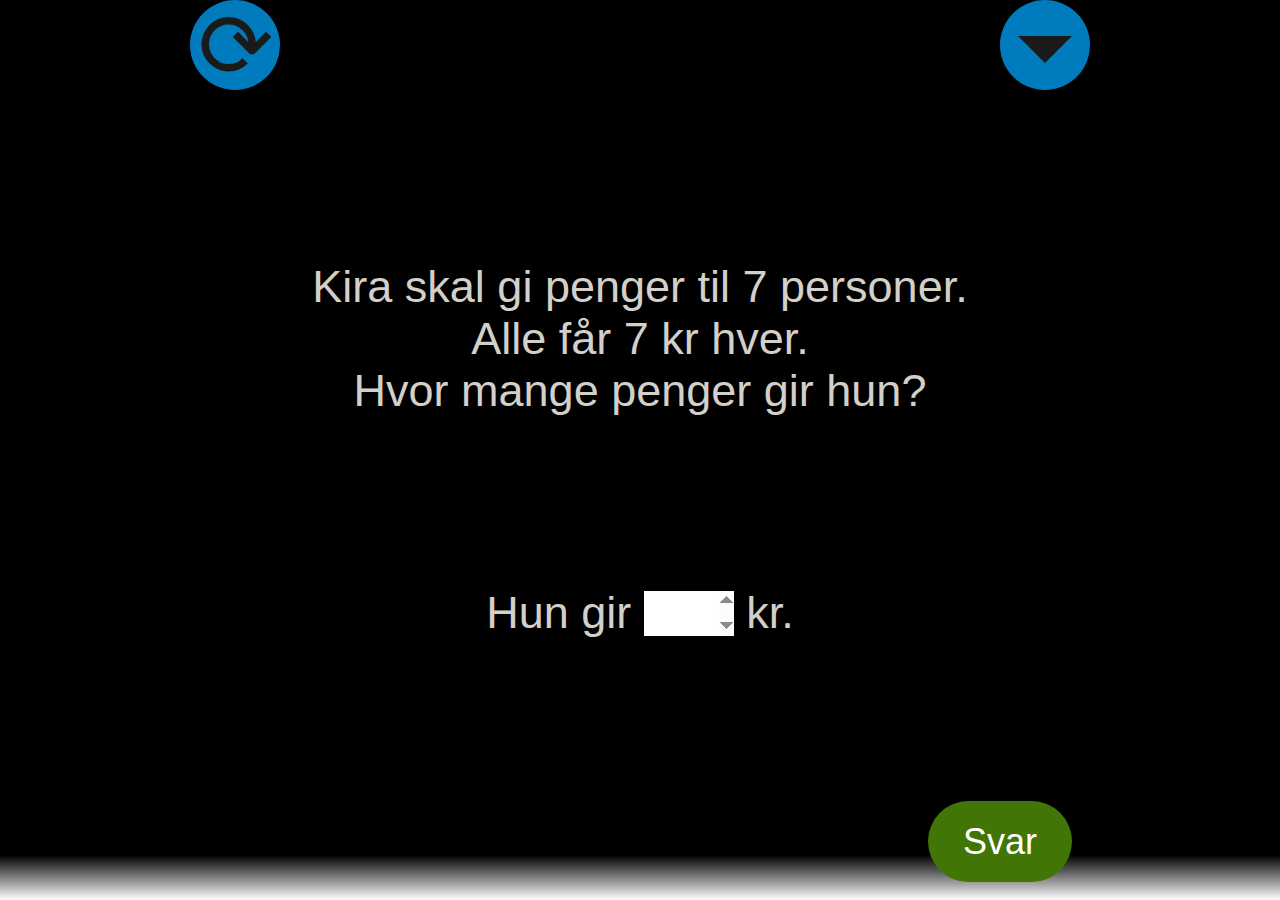
==== commit 224e9ec7: "Add reload button" ====
--- a/tekstoppgaver/index.html
+++ b/tekstoppgaver/index.html
@@ -9,11 +9,9 @@
     <meta charset="UTF-8">
     <title>Tekstoppgaver</title>
     <link rel="stylesheet" href="./css/animate.css">
-    <link rel="stylesheet" href="./css/keypad.css">
     <link rel="stylesheet" href="./css/accordion.css">
     <link rel="stylesheet" href="./css/style.css">
     <script src="./js/jquery.js"></script>
-    <script src="./js/keypad.js"></script>
     <script src="./js/accordion.js"></script>
     <link rel="icon" type="image/png" href="./icon.png">
     <link rel="apple-touch-icon" type="image/png" href="./icon.png">
@@ -32,6 +30,8 @@
             </div>
         </form>
         <div id="snackbar">Riktig</div>
+
+        <div id="reloadBtn">⟳</div>
 
         <div class="openBtn">
             <span></span>
--- a/tekstoppgaver/css/style.css
+++ b/tekstoppgaver/css/style.css
@@ -3,6 +3,7 @@
   padding: 0;
   box-sizing: border-box;
   outline: none;
+  font-family: Arial, Helvetica, sans-serif !important;
 }
 
 body {
@@ -12,7 +13,14 @@
   padding: 0;
   box-sizing: border-box;
   background-color: rgba(25, 26, 27, 1);
+  background: rgb(25, 26, 27);
+  background: linear-gradient(
+    0deg,
+    rgba(255, 255, 255, 1) 0%,
+    rgba(0, 0, 0, 1) 5%
+  );
   color: rgba(211, 207, 201, 1);
+  font-family: Arial, Helvetica, sans-serif !important;
 }
 
 /* canvas {
@@ -50,6 +58,7 @@
   transition: transform 0.5s ease-in-out, background-color 0.5s ease-in-out;
   outline: none;
   border: none;
+  cursor: pointer;
 }
 
 #svarknapp:hover {
@@ -444,18 +453,6 @@
 
 .hide {
   display: none !important;
-}
-
-.keypadMetro input {
-  width: 100%;
-  height: 100%;
-  font-size: 5vmin !important;
-}
-
-.keypadMetro {
-  margin: 0 !important;
-  display: inline-block !important;
-  font-size: 5vmin !important;
 }
 
 .svarboks {
@@ -532,3 +529,57 @@
 .urlText {
   width: 90%;
 }
+
+brøk[ekte],
+brøk[uekte] {
+  transform: translateY(-35%);
+  min-width: 0;
+  display: inline-flex;
+  flex-direction: column;
+  justify-content: space-evenly;
+  align-items: center;
+  text-align: center;
+  min-height: 0;
+  position: relative;
+}
+
+brøk[hel] {
+  font-weight: 700;
+}
+
+#reloadBtn {
+  width: 10vmin;
+  height: 10vmin;
+
+  position: fixed;
+  top: 0vmin;
+  left: 0vmin;
+
+  display: flex;
+  flex-direction: row;
+  place-items: center;
+  justify-content: center;
+  text-align: center;
+
+  background-color: #007cbe;
+
+  border-radius: 50%;
+
+  cursor: pointer;
+
+  transition: transform 0.5s ease, background-color 0.5s ease !important;
+
+  z-index: 2;
+
+  color: #1a1a1b !important;
+
+  font-size: 10vmin;
+}
+
+#reloadBtn:hover {
+  background-color: #41a2df;
+}
+
+#reloadBtn:active {
+  background-color: #1450c7;
+}
